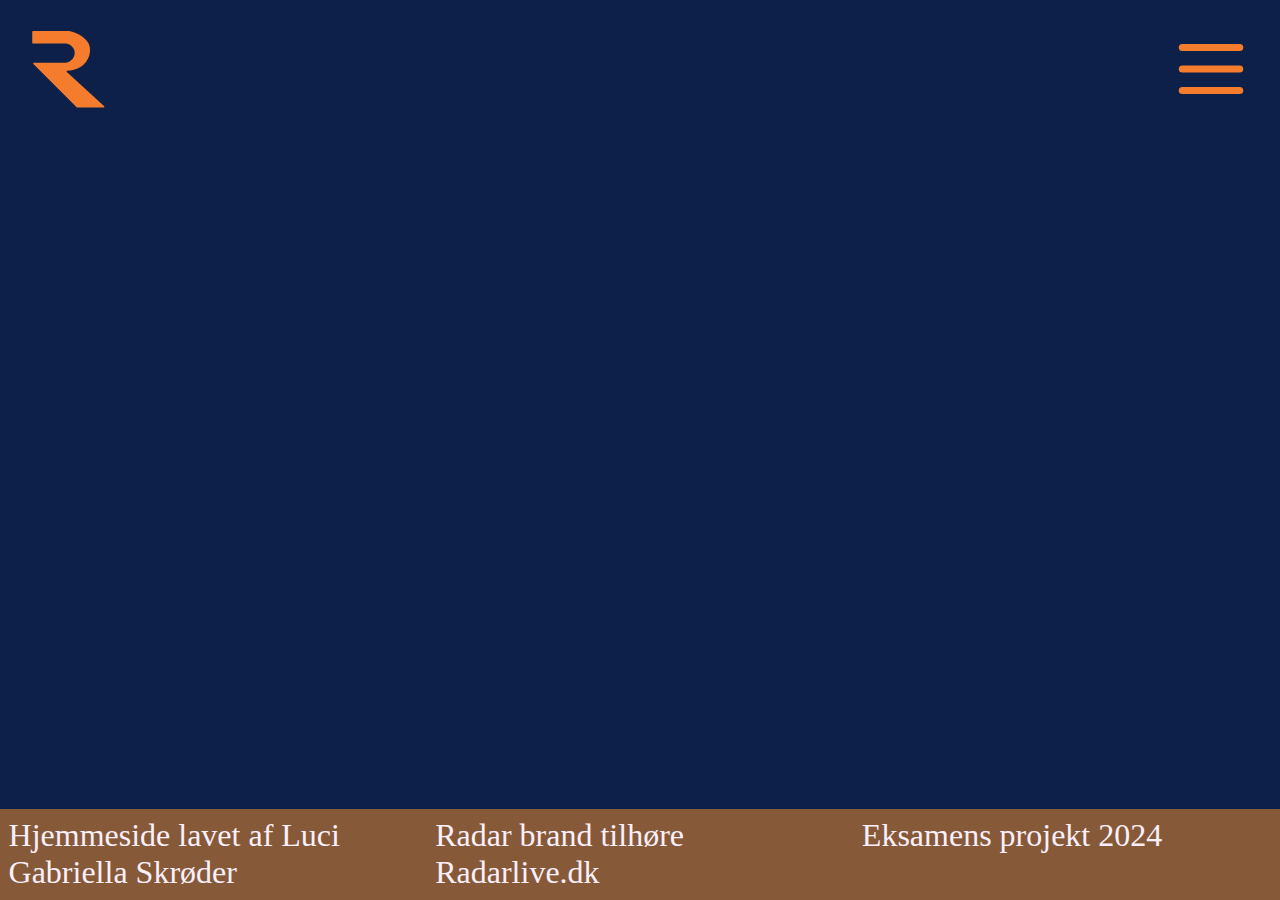
==== index.html @ 08db101b "mere nav + foot" ====
<!DOCTYPE html>
<html lang="da">
<head>
    <meta charset="UTF-8">
    <meta name="viewport" content="width=device-width, initial-scale=1.0">
    <meta name="description" conten="Radar er et lille koncertsted hvor alt slags musik får mulighed for at udfolde sig.">
    <meta name="keywords" content="Radar, spillested, koncertsted, musik, band, bands, live musik, bar, koncert, koncerter, samlested">
    <link rel="icon" type="image/x-icon" href="imgs/radar-logo.svg" alt="Radars logo, et orange R i en moderne stil, hvor rykken mangler">
    <link rel="stylesheet" href="css/nav-foot.css">
    <link rel="stylesheet" href="css/forside.css">
    <title>Radar</title>
</head>
<body>
    <header>
        <img class="logo" src="imgs/radar-logo.svg" alt="Radars logo, et orange R i en moderne stil, hvor rykken mangler">
        <aside id="navbox"></aside>
        <nav>
            <input type="checkbox" id="menu-bar" aria-label="Knap til at vise burgermenu">
            <label for="menu-bar"><img class="burgermenu" src="imgs/burger-menu-svgrepo-com.svg" alt="Tre streger der åbner menuen"></label>
            <ul>
                <li><a href="#">Events</a>
                    <ul>
                        <li><a href=""></a>Event kalender</li>
                    </ul>
                </li>
                <li><a href="#">Shop</a></li>
                <li><a href="#">Om os</a>
                    <ul>
                        <li><a href=""></a>Kontakt oplysninger</li>
                        <li><a href=""></a>Anmeldelser</li>
                    </ul>
                </li>
                <li><a href="#">Arbejd med Radar</a>
                    <ul>
                        <li><a href=""></a>Nyt band</li>
                        <li><a href=""></a>Samarbejde</li>
                        <li><a href=""></a>De frivillige</li>
                    </ul>
                </li>
            </ul>
        </nav>
    </header>
    <main>

    </main>
    <footer>
        <ul>
            <li>Hjemmeside lavet af Luci Gabriella Skrøder</li>
            <li>Radar brand tilhøre Radarlive.dk</li>
            <li>Eksamens projekt 2024</li>
        </ul>
    </footer>
</body>
</html>
---- css/nav-foot.css ----
* {
    margin: 0;
    padding: 0;
    box-sizing: border-box;
}

body {
    background-color: #0C204A;
    display: flex;
    flex-direction: column;
    min-height: 100vh;
}

:root {
    --green: #94B688;
    --background: #0C204A;
    --grey: #454851;
    --white: #FBEFF9;
    --contrast: #F78B38;
    --red: #B03B39;
    --ligthred: #D95D41;
    --warm: #DE9334;
    --yellow: #E4B44C;
    --brown: #865A39;
}

header {
    display: flex;
    flex-direction: row;
}

.logo {
    position: absolute;
    top: 0;
    left: 0;
    margin: 2%;
    height: 2.8rem;
}

#navbox {
    display: none;
}

nav {
    width: 100%;
}

nav ul {
    display: none;
}

input {
    display: none;
}

.burgermenu {
    position: absolute;
    top: 0;
    right: 0;
    margin: 2%;
    width: 3rem;
}

#menu-bar:checked ~ ul {
    display: flex;
    flex-direction: column;
    align-items: flex-end;
    margin-top: 4rem;
    list-style: none;
}

#menu-bar:checked ~ ul li {
    background-color: rgba(0, 0, 0, 0.5);
    margin: 1% 1%;
    padding: 0.5rem;
    width: 45%;
    text-align: center;
}

#menu-bar:checked ~ ul li a {
    text-decoration: none;
    color: var(--contrast);
    font-size: 2rem;
}

#menu-bar ul li:focus-within > ul,
#menu-bar ul li:hover > ul {
    display: block;
}

footer {
    background-color: #865A39;
    margin-top: auto;
}

footer ul {
    display: grid;
    grid-template-columns: 1fr 1fr 1fr;
    list-style: none;
}

footer ul li {
    text-wrap: wrap;
    color: #FBEFF9;
    padding: 6%;
    font-size: 1rem;
}


@media only screen and (min-width: 540px) {

    .logo {
        height: 3.1rem;
    }

    .burgermenu {
        width: 3.3rem;
    }

    #menu-bar:checked ~ ul li a {
        font-size: 1.4rem;
    }
    
    footer ul li {
        padding: 2%;
    }
}

@media only screen and (min-width: 768px) and (orientation: portrait) {

    .logo {
        height: 5.1rem;
    }

    .burgermenu {
        width: 5.3rem;
    }

    #menu-bar:checked ~ ul {
        margin-top: 6rem;
    }

    #menu-bar:checked ~ ul li a {
        font-size: 2.4rem;
    }

    footer ul li {
        font-size: 2rem;
    }   
}

@media only screen and (min-width: 1024px) {
    
    .logo {
        height: 5.3rem;
    }

    .burgermenu {
        width: 5.4rem;
    }

    #menu-bar:checked ~ ul {
        margin-top: 6.2rem;
    }

    #menu-bar:checked ~ ul li a {
        font-size: 2.4rem;
    }

    footer ul li {
        font-size: 2rem;
    }   
}

@media only screen and (min-width: 1300px) {
    
    #navbox {
        display: block;
        width: 65vw;
        height: 5rem;
        position: absolute;
        top: 0;
        right: 0;
        z-index: -1;
        background: linear-gradient(38deg, var(--background) 11ch, var(--contrast) 11ch);
    }

    label {
        display: none;
    }

    nav ul {
        display: flex;
        flex-direction: row !important;
        list-style: none;
        justify-content: flex-end;
        align-items: center;
    }

    nav ul li {
       padding: 0 1rem;
       margin-top: 1rem;
    }

    nav ul li a {
        text-decoration: none;
        color: #2b2d31;
        font-size: 2.5rem;
        display: block;
        width: 100%;
    }

    nav ul li ul {
        display: none;
    }
}
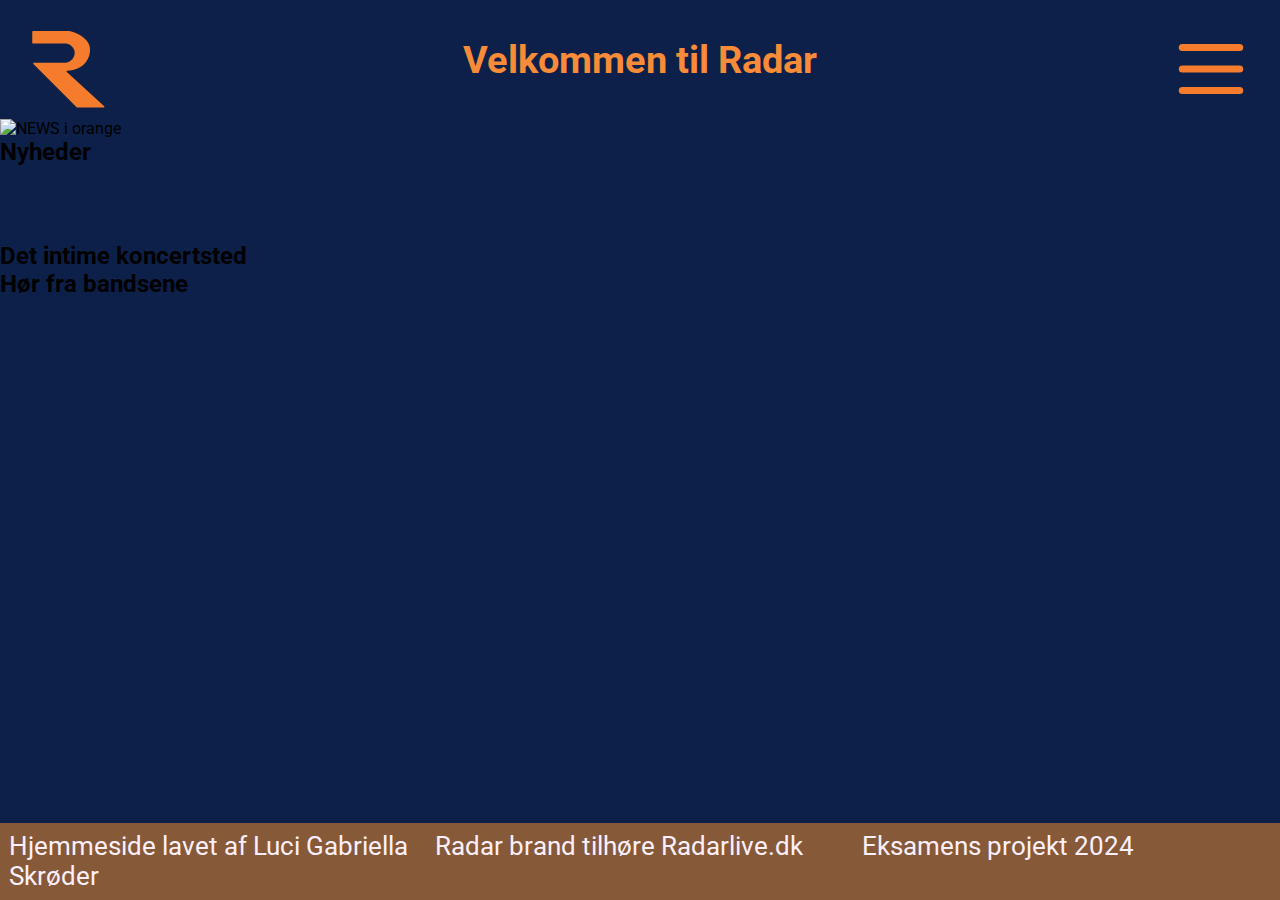
==== commit 5dc6a521: "title" ====
--- a/index.html
+++ b/index.html
@@ -6,6 +6,9 @@
     <meta name="description" conten="Radar er et lille koncertsted hvor alt slags musik får mulighed for at udfolde sig.">
     <meta name="keywords" content="Radar, spillested, koncertsted, musik, band, bands, live musik, bar, koncert, koncerter, samlested">
     <link rel="icon" type="image/x-icon" href="imgs/radar-logo.svg" alt="Radars logo, et orange R i en moderne stil, hvor rykken mangler">
+    <link rel="preconnect" href="https://fonts.googleapis.com">
+    <link rel="preconnect" href="https://fonts.gstatic.com" crossorigin>
+    <link href="https://fonts.googleapis.com/css2?family=Roboto:ital@0;1&display=swap" rel="stylesheet">
     <link rel="stylesheet" href="css/nav-foot.css">
     <link rel="stylesheet" href="css/forside.css">
     <title>Radar</title>
@@ -41,7 +44,24 @@
         </nav>
     </header>
     <main>
-
+        <h1>Velkommen til Radar</h1>
+        <input type="checkbox" id="news-bar" aria-label="Knap til at vise nyheder">
+        <label for="news-bar"><img class="newsbar" src="imgs/" alt="NEWS i orange"></label>
+        <aside class="nyheder">
+            <h2>Nyheder</h2>
+            <article><img src=""></article>
+            <article><img src=""></article>
+            <article><img src=""></article>
+            <article><img src=""></article>
+        </aside>
+        <section>
+            <h2>Det intime koncertsted</h2>
+            <p></p>
+        </section>
+        <section>
+            <h2>Hør fra bandsene</h2>
+            <p></p>
+        </section>
     </main>
     <footer>
         <ul>
--- a/css/nav-foot.css
+++ b/css/nav-foot.css
@@ -2,6 +2,7 @@
     margin: 0;
     padding: 0;
     box-sizing: border-box;
+    font-family: "Roboto", sans-serif;
 }
 
 body {
@@ -168,7 +169,7 @@
     }
 
     footer ul li {
-        font-size: 2rem;
+        font-size: 1.6rem;
     }   
 }
 
@@ -176,13 +177,13 @@
     
     #navbox {
         display: block;
-        width: 65vw;
+        width: 67vw;
         height: 5rem;
         position: absolute;
         top: 0;
         right: 0;
         z-index: -1;
-        background: linear-gradient(38deg, var(--background) 11ch, var(--contrast) 11ch);
+        background: linear-gradient(38deg, var(--background) 11ch, var(--contrast) 11.1ch);
     }
 
     label {
@@ -205,7 +206,7 @@
     nav ul li a {
         text-decoration: none;
         color: #2b2d31;
-        font-size: 2.5rem;
+        font-size: 2.3rem;
         display: block;
         width: 100%;
     }
@@ -213,4 +214,24 @@
     nav ul li ul {
         display: none;
     }
-}+
+    footer ul li {
+        font-size: 1.5rem;
+    }  
+}
+
+@media only screen and (min-width: 1600px) {
+
+    .logo {
+        height: 6rem;
+    }
+
+    nav ul li {
+        padding: 0 2.6rem;
+    }
+
+    footer ul li {
+        font-size: 1.75rem;
+        margin: 0.5rem 0;
+    }
+}
--- a/css/forside.css
+++ b/css/forside.css
@@ -0,0 +1,54 @@
+:root {
+    --green: #94B688;
+    --background: #0C204A;
+    --grey: #454851;
+    --white: #FBEFF9;
+    --contrast: #F78B38;
+    --red: #B03B39;
+    --ligthred: #D95D41;
+    --warm: #DE9334;
+    --yellow: #E4B44C;
+    --brown: #865A39;
+}
+
+h1 {
+    margin: 4rem auto;
+    color: #F78B38;
+    font-size: 2rem;
+    text-align: center;
+}
+
+@media only screen and (min-width: 540px) {
+    h1 {
+        font-size: 2.4rem;
+    }
+}
+
+@media only screen and (min-width: 768px) and (orientation: portrait) {
+    h1 {
+        margin: 1.8rem auto;
+        font-size: 3rem;
+    }
+}
+
+@media only screen and (min-width: 1024px) {
+    h1 {
+        margin: 2.3rem auto;
+    }
+}
+
+@media only screen and (min-width: 1300px) {
+    h1 {
+        margin-top: 0.5rem;
+        margin-left: 8.6rem;
+        text-align: left;
+    }
+}
+
+@media only screen and (min-width: 1600px) {
+    h1 {
+        margin-top: 1.1rem;
+        margin-left: 9.5rem;
+        font-size: 3.1rem;
+    }
+}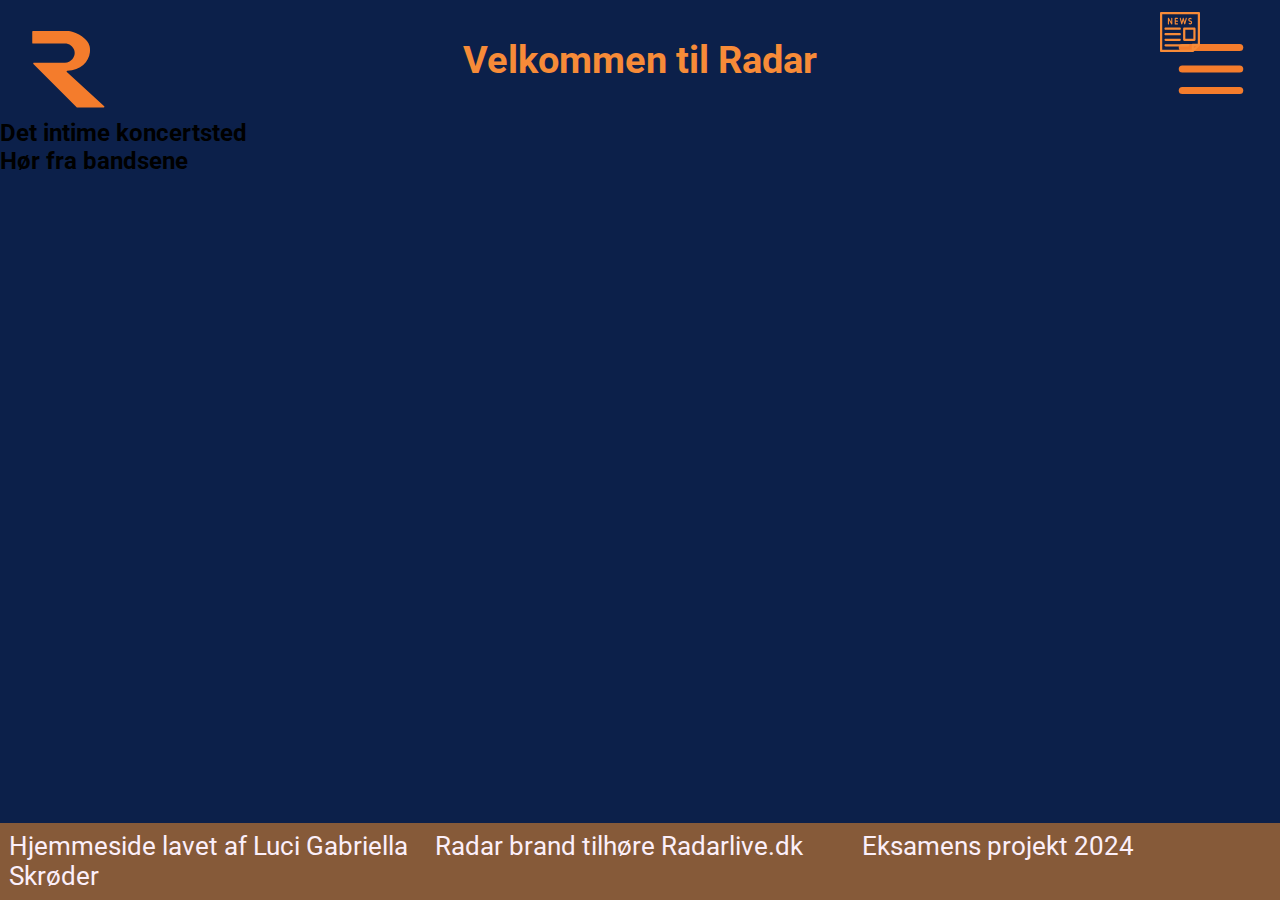
==== commit 54641f8d: "news bar" ====
--- a/index.html
+++ b/index.html
@@ -46,13 +46,13 @@
     <main>
         <h1>Velkommen til Radar</h1>
         <input type="checkbox" id="news-bar" aria-label="Knap til at vise nyheder">
-        <label for="news-bar"><img class="newsbar" src="imgs/" alt="NEWS i orange"></label>
+        <label for="news-bar"><img class="newsbar" src="imgs/newspaper-news-svgrepo-com.svg" alt="En avis hvor der står 'NEWS' i orange"></label>
         <aside class="nyheder">
-            <h2>Nyheder</h2>
-            <article><img src=""></article>
-            <article><img src=""></article>
-            <article><img src=""></article>
-            <article><img src=""></article>
+            <h2 class="newshead">Nyheder</h2>
+            <article><img src="imgs/computer.webp"><h3>Nye indkomst linjer for Radar</h3></article>
+            <article><img src="imgs/hoejtaler.webp"><h3>Musikken stopper ikke</h3></article>
+            <article><img src="imgs/martin.webp"><h3>Radar direktør stopper</h3></article>
+            <article><img src="imgs/slut.webp"><h3>Slut som kultur spillested</h3></article>
         </aside>
         <section>
             <h2>Det intime koncertsted</h2>
--- a/css/nav-foot.css
+++ b/css/nav-foot.css
@@ -68,10 +68,12 @@
     align-items: flex-end;
     margin-top: 4rem;
     list-style: none;
+    position: absolute;
+    width: 100%;
 }
 
 #menu-bar:checked ~ ul li {
-    background-color: rgba(0, 0, 0, 0.5);
+    background-color: rgba(0, 0, 0, 0.8);
     margin: 1% 1%;
     padding: 0.5rem;
     width: 45%;
--- a/css/forside.css
+++ b/css/forside.css
@@ -9,6 +9,48 @@
     --warm: #DE9334;
     --yellow: #E4B44C;
     --brown: #865A39;
+}
+
+.newsbar {
+    width: 2.5rem;
+    position: absolute;
+    top: 0;
+    right: 0;
+    margin-top: 0.75rem;
+    margin-right: 5rem;
+}
+
+aside {
+    display: none;
+}
+
+#news-bar:checked ~ aside {
+    display: flex;
+    flex-direction: column;
+    align-items: center;
+    position: absolute;
+    top: 0;
+    margin-top: 4rem;
+    z-index: 100;
+    width: 100%;
+    background-color: var(--warm);
+}
+
+.newshead {
+    font-size: 2.4rem;
+}
+
+article {
+    margin: 0 auto;
+}
+
+aside article img {
+    width: 100%;
+}
+
+h3 {
+    text-align: center;
+    padding: 0.5rem;
 }
 
 h1 {
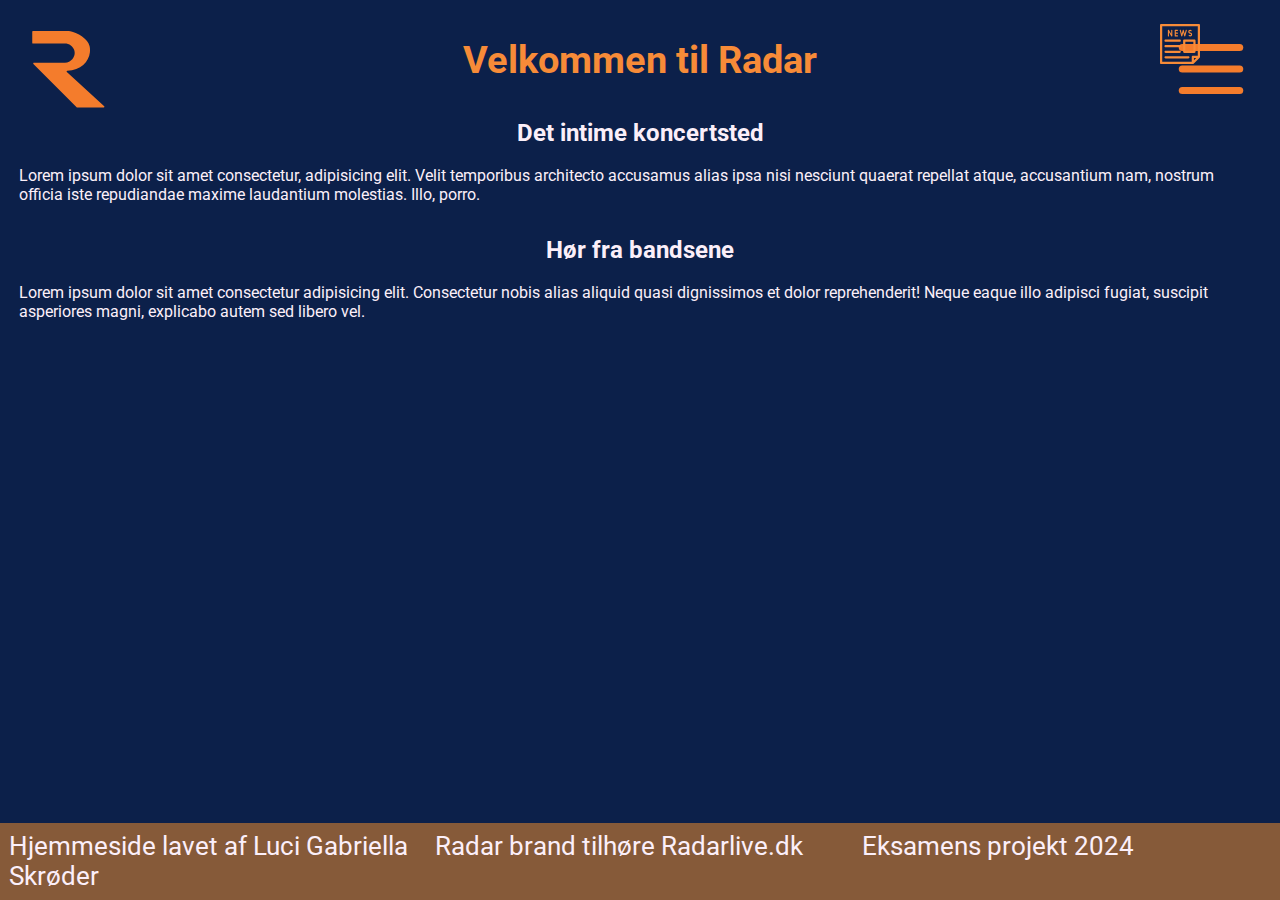
==== commit 1570b42c: "Forside" ====
--- a/index.html
+++ b/index.html
@@ -49,18 +49,20 @@
         <label for="news-bar"><img class="newsbar" src="imgs/newspaper-news-svgrepo-com.svg" alt="En avis hvor der står 'NEWS' i orange"></label>
         <aside class="nyheder">
             <h2 class="newshead">Nyheder</h2>
-            <article><img src="imgs/computer.webp"><h3>Nye indkomst linjer for Radar</h3></article>
-            <article><img src="imgs/hoejtaler.webp"><h3>Musikken stopper ikke</h3></article>
-            <article><img src="imgs/martin.webp"><h3>Radar direktør stopper</h3></article>
-            <article><img src="imgs/slut.webp"><h3>Slut som kultur spillested</h3></article>
+            <section class="asideflex">
+                <article><img src="imgs/computer.webp"><h3>Nye indkomst linjer for Radar</h3></article>
+                <article><img src="imgs/hoejtaler.webp"><h3>Musikken stopper ikke</h3></article>
+                <article><img src="imgs/martin.webp"><h3>Radar direktør stopper</h3></article>
+                <article><img src="imgs/slut.webp"><h3>Slut som kultur spillested</h3></article>
+            </section>
         </aside>
         <section>
             <h2>Det intime koncertsted</h2>
-            <p></p>
+            <p>Lorem ipsum dolor sit amet consectetur, adipisicing elit. Velit temporibus architecto accusamus alias ipsa nisi nesciunt quaerat repellat atque, accusantium nam, nostrum officia iste repudiandae maxime laudantium molestias. Illo, porro.</p>
         </section>
         <section>
             <h2>Hør fra bandsene</h2>
-            <p></p>
+            <p>Lorem ipsum dolor sit amet consectetur adipisicing elit. Consectetur nobis alias aliquid quasi dignissimos et dolor reprehenderit! Neque eaque illo adipisci fugiat, suscipit asperiores magni, explicabo autem sed libero vel.</p>
         </section>
     </main>
     <footer>
--- a/css/forside.css
+++ b/css/forside.css
@@ -36,10 +36,6 @@
     background-color: var(--warm);
 }
 
-.newshead {
-    font-size: 2.4rem;
-}
-
 article {
     margin: 0 auto;
 }
@@ -60,6 +56,38 @@
     text-align: center;
 }
 
+h2 {
+    text-align: center;
+    color: var(--white);
+    margin-top: 2rem;
+}
+
+.newshead {
+    font-size: 2.4rem;
+    color: black;
+    margin: 1rem;
+}
+
+section p {
+    color: var(--white);
+    margin: 1.2rem;
+}
+
+@media only screen and (min-width: 540px) and (orientation: landscape) {
+    .asideflex {
+        display: flex;
+        flex-direction: row;
+    }
+
+    article img {
+        width: 85% !important;
+    }
+
+    .newsbar {
+        margin-top: 1.5rem;
+    }
+}
+
 @media only screen and (min-width: 540px) {
     h1 {
         font-size: 2.4rem;
@@ -67,9 +95,10 @@
 }
 
 @media only screen and (min-width: 768px) and (orientation: portrait) {
-    h1 {
-        margin: 1.8rem auto;
-        font-size: 3rem;
+    .newsbar {
+        width: 4rem;
+        margin-top: 1.7rem;
+        margin-right: 7rem;
     }
 }
 
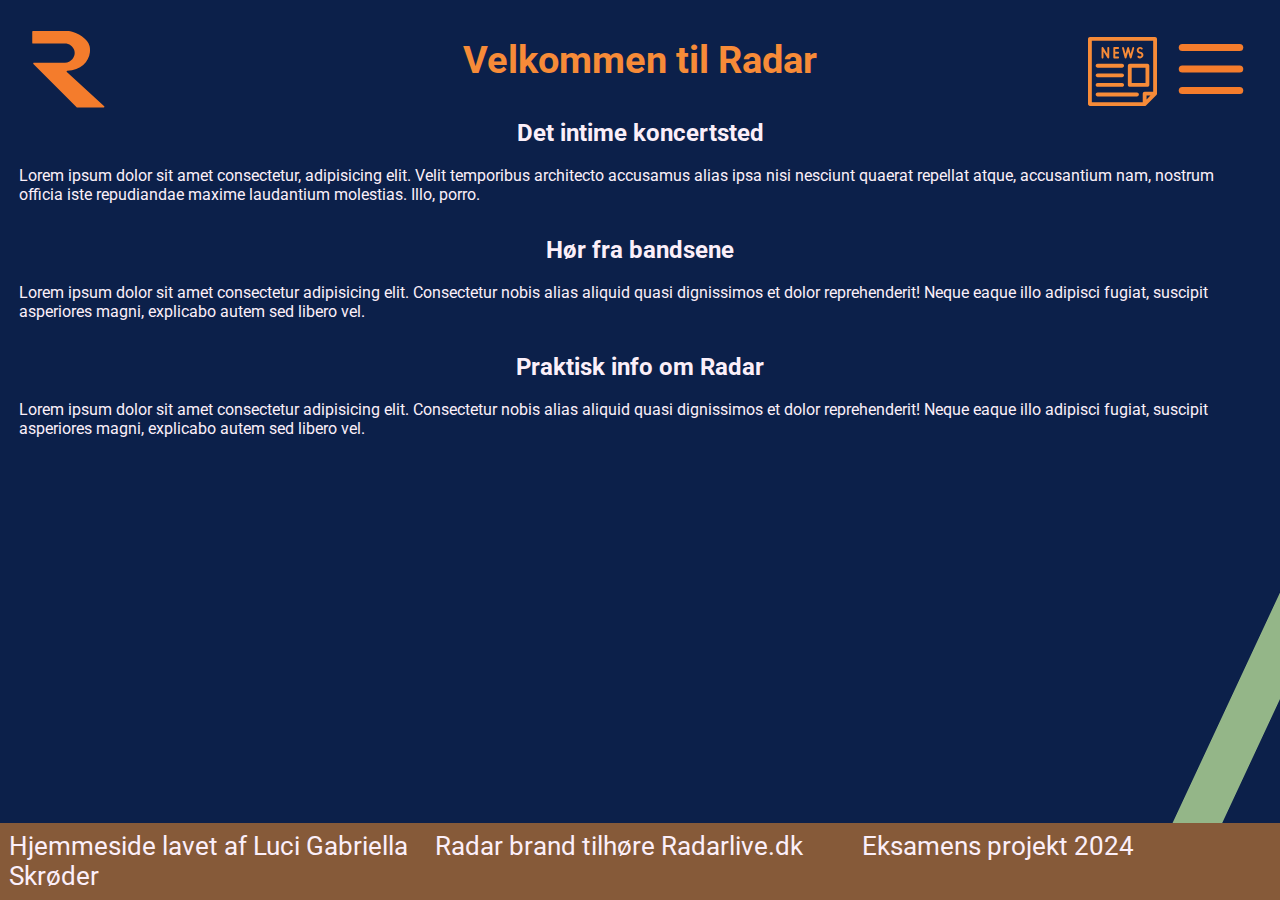
==== commit 8b1f2793: "forside færdig + events" ====
--- a/index.html
+++ b/index.html
@@ -15,31 +15,16 @@
 </head>
 <body>
     <header>
-        <img class="logo" src="imgs/radar-logo.svg" alt="Radars logo, et orange R i en moderne stil, hvor rykken mangler">
+        <a href="index.html"><img class="logo" src="imgs/radar-logo.svg" alt="Radars logo, et orange R i en moderne stil, hvor rykken mangler"></a>
         <aside id="navbox"></aside>
         <nav>
             <input type="checkbox" id="menu-bar" aria-label="Knap til at vise burgermenu">
             <label for="menu-bar"><img class="burgermenu" src="imgs/burger-menu-svgrepo-com.svg" alt="Tre streger der åbner menuen"></label>
             <ul>
-                <li><a href="#">Events</a>
-                    <ul>
-                        <li><a href=""></a>Event kalender</li>
-                    </ul>
-                </li>
-                <li><a href="#">Shop</a></li>
-                <li><a href="#">Om os</a>
-                    <ul>
-                        <li><a href=""></a>Kontakt oplysninger</li>
-                        <li><a href=""></a>Anmeldelser</li>
-                    </ul>
-                </li>
-                <li><a href="#">Arbejd med Radar</a>
-                    <ul>
-                        <li><a href=""></a>Nyt band</li>
-                        <li><a href=""></a>Samarbejde</li>
-                        <li><a href=""></a>De frivillige</li>
-                    </ul>
-                </li>
+                <li><a href="html/events.html">Events</a></li>
+                <li><a href="html/shop.html">Shop</a></li>
+                <li><a href="html/om.html">Om os</a></li>
+                <li><a href="html/arbejd.html">Arbejd med Radar</a></li>
             </ul>
         </nav>
     </header>
@@ -50,20 +35,25 @@
         <aside class="nyheder">
             <h2 class="newshead">Nyheder</h2>
             <section class="asideflex">
-                <article><img src="imgs/computer.webp"><h3>Nye indkomst linjer for Radar</h3></article>
-                <article><img src="imgs/hoejtaler.webp"><h3>Musikken stopper ikke</h3></article>
-                <article><img src="imgs/martin.webp"><h3>Radar direktør stopper</h3></article>
-                <article><img src="imgs/slut.webp"><h3>Slut som kultur spillested</h3></article>
+                <article><img src="imgs/computer.webp" alt="Computer sæt op mod en sort væg"><h3>Nye indkomst linjer for Radar</h3></article>
+                <article><img src="imgs/hoejtaler.webp" alt="Tre højtalere på en hylde"><h3>Musikken stopper ikke</h3></article>
+                <article><img src="imgs/martin.webp" alt="En metal plade set fra siden hvor der står 'Martin&Co' på"><h3>Radar direktør stopper</h3></article>
+                <article><img src="imgs/slut.webp" alt="To læne stole og et bor med en fjernbetjening oven på et blåt tæppe i en kinesisk stil"><h3>Slut som kultur spillested</h3></article>
             </section>
         </aside>
-        <section>
+        <section class="fkomp">
             <h2>Det intime koncertsted</h2>
             <p>Lorem ipsum dolor sit amet consectetur, adipisicing elit. Velit temporibus architecto accusamus alias ipsa nisi nesciunt quaerat repellat atque, accusantium nam, nostrum officia iste repudiandae maxime laudantium molestias. Illo, porro.</p>
         </section>
-        <section>
+        <section class="fkomp">
             <h2>Hør fra bandsene</h2>
             <p>Lorem ipsum dolor sit amet consectetur adipisicing elit. Consectetur nobis alias aliquid quasi dignissimos et dolor reprehenderit! Neque eaque illo adipisci fugiat, suscipit asperiores magni, explicabo autem sed libero vel.</p>
         </section>
+        <section class="fkomp">
+            <h2>Praktisk info om Radar</h2>
+            <p>Lorem ipsum dolor sit amet consectetur adipisicing elit. Consectetur nobis alias aliquid quasi dignissimos et dolor reprehenderit! Neque eaque illo adipisci fugiat, suscipit asperiores magni, explicabo autem sed libero vel.</p>
+        </section>
+        <aside class="greenstribe"></aside>
     </main>
     <footer>
         <ul>
--- a/css/nav-foot.css
+++ b/css/nav-foot.css
@@ -9,6 +9,10 @@
     background-color: #0C204A;
     display: flex;
     flex-direction: column;
+    min-height: 100vh;
+}
+
+main {
     min-height: 100vh;
 }
 
@@ -94,6 +98,10 @@
 footer {
     background-color: #865A39;
     margin-top: auto;
+    position: fixed;
+    bottom: 0;
+    left: 0;
+    width: 100%;
 }
 
 footer ul {
@@ -233,7 +241,6 @@
     }
 
     footer ul li {
-        font-size: 1.75rem;
         margin: 0.5rem 0;
     }
 }
--- a/css/forside.css
+++ b/css/forside.css
@@ -73,6 +73,17 @@
     margin: 1.2rem;
 }
 
+.greenstribe {
+    display: block;
+    width: 25vw;
+    height: 100vh;
+    position: absolute;
+    top: 0;
+    right: 0;
+    z-index: -5;
+    background: linear-gradient(115deg, var(--background) 60ch, var(--green) 60.1ch 65ch, var(--background) 65.1ch)
+}
+
 @media only screen and (min-width: 540px) and (orientation: landscape) {
     .asideflex {
         display: flex;
@@ -100,26 +111,108 @@
         margin-top: 1.7rem;
         margin-right: 7rem;
     }
+
+    .nyheder {
+        margin-top: 6.8rem !important;
+    }
+
+    .newshead {
+        font-size: 3.4rem;
+    }
+
+    h3 {
+        font-size: 2rem;
+    }
 }
 
 @media only screen and (min-width: 1024px) {
     h1 {
         margin: 2.3rem auto;
     }
+
+    .newsbar {
+        width: 4.3rem;
+        margin-top: 2.3rem;
+        margin-right: 7.7rem;
+    }
+
+    .nyheder {
+        margin-top: 7.75rem !important;
+    }
+    
+    .newshead {
+        font-size: 2.7rem;
+    }
+
+    h3 {
+        font-size: 1.3rem;
+        text-align: left;
+    }
 }
 
 @media only screen and (min-width: 1300px) {
+    .logo {
+        height: 5.7rem;
+        margin-left: 4%;
+    }
+    
     h1 {
         margin-top: 0.5rem;
-        margin-left: 8.6rem;
+        margin-left: 13rem;
         text-align: left;
     }
+
+    h2 {
+        font-size: 2rem;
+        text-align: left;
+        margin-top: 6rem;
+    }
+
+    section p {
+        font-size: 1.3rem;
+    }
+
+    .fkomp {
+        margin-left: 14rem;
+    }
+
+    section p {
+        margin: 0;
+        margin-top: 1.2rem;
+        padding-right: 10rem;
+    }
+
+    .nyheder {
+        display: block;
+        width: 12rem;
+        position: absolute;
+        top: 0;
+        background-color: var(--green);
+        margin-top: 0 !important;
+        padding-top: 7rem;
+        z-index: -1;
+        padding-bottom: 8rem;
+    }
+
+    .asideflex {
+        flex-direction: column;
+    }
+    
+    article img {
+        width: 95% !important;
+        margin-left: 0.34rem;
+    }
 }
 
 @media only screen and (min-width: 1600px) {
+    .logo {
+        margin-left: 3.5%;
+    }
+    
     h1 {
         margin-top: 1.1rem;
         margin-left: 9.5rem;
         font-size: 3.1rem;
+        margin-left: 13.2rem;
     }
 }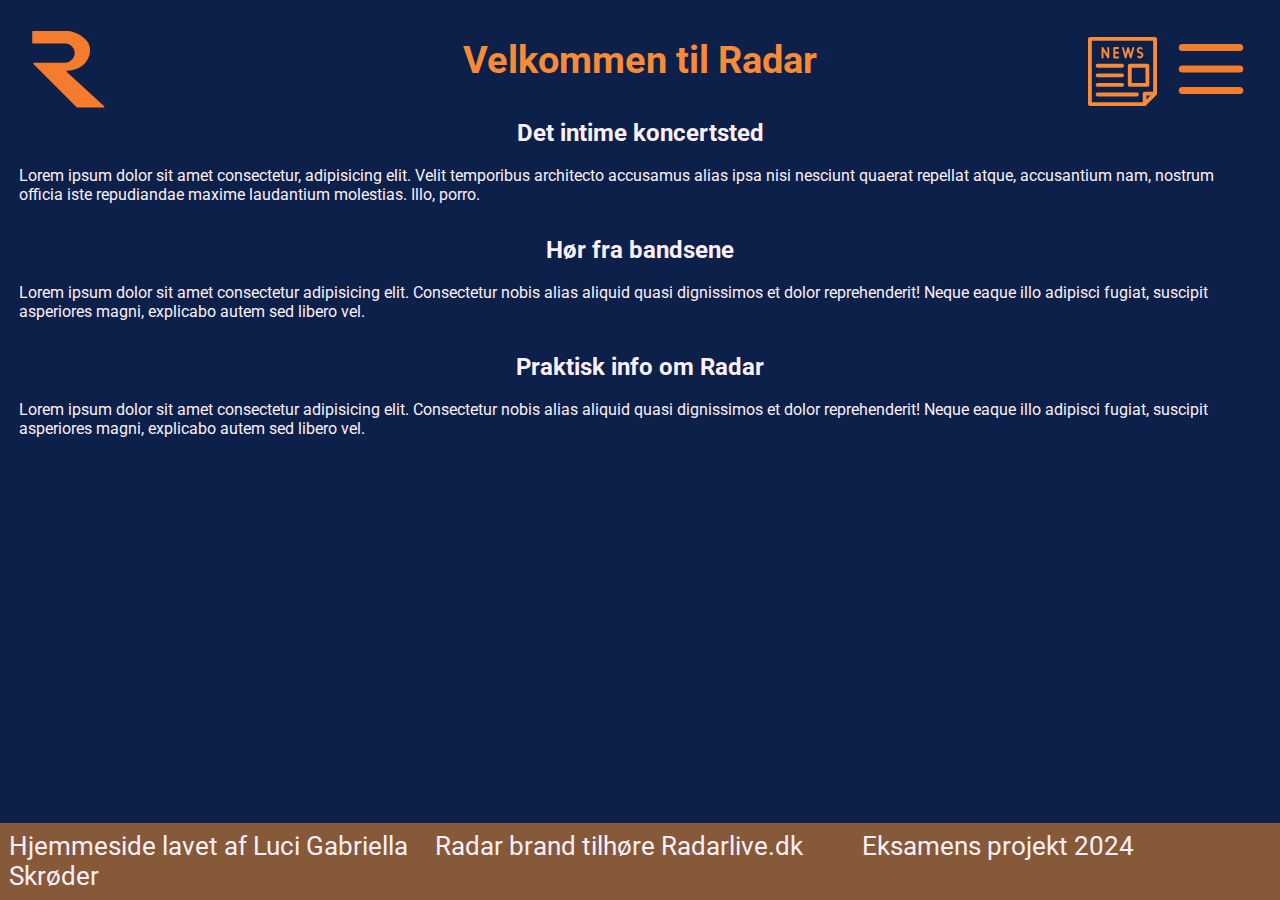
==== commit aea0fb21: "meta description fix" ====
--- a/index.html
+++ b/index.html
@@ -3,7 +3,7 @@
 <head>
     <meta charset="UTF-8">
     <meta name="viewport" content="width=device-width, initial-scale=1.0">
-    <meta name="description" conten="Radar er et lille koncertsted hvor alt slags musik får mulighed for at udfolde sig.">
+    <meta name="description" content="Radar er et lille koncertsted hvor alt slags musik får mulighed for at udfolde sig.">
     <meta name="keywords" content="Radar, spillested, koncertsted, musik, band, bands, live musik, bar, koncert, koncerter, samlested">
     <link rel="icon" type="image/x-icon" href="imgs/radar-logo.svg" alt="Radars logo, et orange R i en moderne stil, hvor rykken mangler">
     <link rel="preconnect" href="https://fonts.googleapis.com">
--- a/css/nav-foot.css
+++ b/css/nav-foot.css
@@ -74,6 +74,7 @@
     list-style: none;
     position: absolute;
     width: 100%;
+    z-index: 10;
 }
 
 #menu-bar:checked ~ ul li {
@@ -102,6 +103,7 @@
     bottom: 0;
     left: 0;
     width: 100%;
+    z-index: 10;
 }
 
 footer ul {
@@ -156,7 +158,7 @@
     }
 
     footer ul li {
-        font-size: 2rem;
+        font-size: 1.6rem;
     }   
 }
 
--- a/css/forside.css
+++ b/css/forside.css
@@ -73,17 +73,6 @@
     margin: 1.2rem;
 }
 
-.greenstribe {
-    display: block;
-    width: 25vw;
-    height: 100vh;
-    position: absolute;
-    top: 0;
-    right: 0;
-    z-index: -5;
-    background: linear-gradient(115deg, var(--background) 60ch, var(--green) 60.1ch 65ch, var(--background) 65.1ch)
-}
-
 @media only screen and (min-width: 540px) and (orientation: landscape) {
     .asideflex {
         display: flex;
@@ -202,6 +191,18 @@
         width: 95% !important;
         margin-left: 0.34rem;
     }
+
+    
+.greenstribe {
+    display: block;
+    width: 25vw;
+    height: 100vh;
+    position: absolute;
+    top: 0;
+    right: 0;
+    z-index: -5;
+    background: linear-gradient(115deg, var(--background) 60ch, var(--green) 60.1ch 65ch, var(--background) 65.1ch)
+}
 }
 
 @media only screen and (min-width: 1600px) {
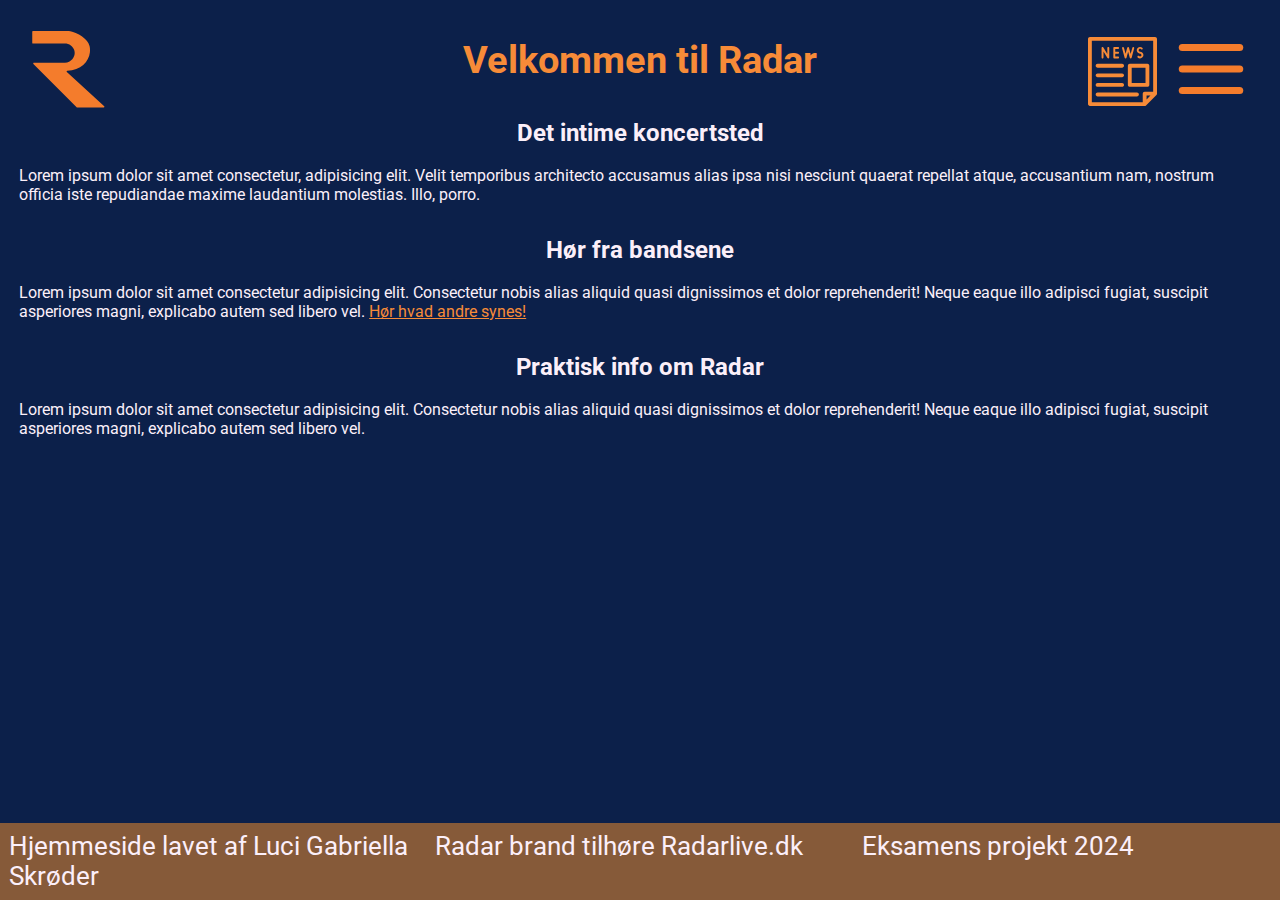
==== commit def71448: "om fyld" ====
--- a/index.html
+++ b/index.html
@@ -47,7 +47,7 @@
         </section>
         <section class="fkomp">
             <h2>Hør fra bandsene</h2>
-            <p>Lorem ipsum dolor sit amet consectetur adipisicing elit. Consectetur nobis alias aliquid quasi dignissimos et dolor reprehenderit! Neque eaque illo adipisci fugiat, suscipit asperiores magni, explicabo autem sed libero vel.</p>
+            <p>Lorem ipsum dolor sit amet consectetur adipisicing elit. Consectetur nobis alias aliquid quasi dignissimos et dolor reprehenderit! Neque eaque illo adipisci fugiat, suscipit asperiores magni, explicabo autem sed libero vel. <a class="reviewlink" href="html/om.html">Hør hvad andre synes!</a></p>
         </section>
         <section class="fkomp">
             <h2>Praktisk info om Radar</h2>
--- a/css/forside.css
+++ b/css/forside.css
@@ -73,6 +73,10 @@
     margin: 1.2rem;
 }
 
+.reviewlink {
+    color: #F78B38;
+}
+
 @media only screen and (min-width: 540px) and (orientation: landscape) {
     .asideflex {
         display: flex;
